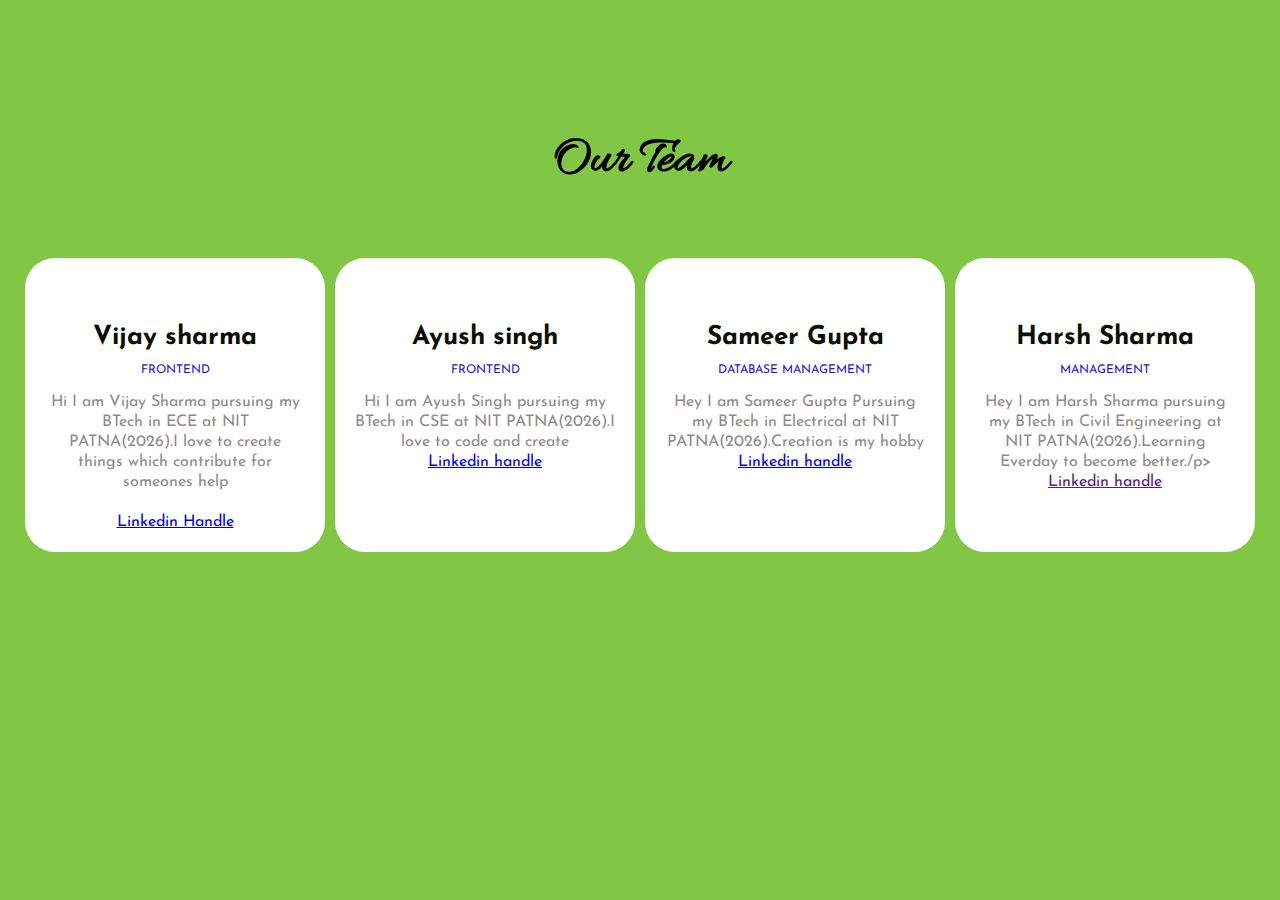
==== aboutus.html @ ec7a9374 "first push" ====
<!DOCTYPE html>
<html lang="en">
<head>
    <meta charset="UTF-8">
    <meta http-equiv="X-UA-Compatible" content="IE=edge">
    <meta name="viewport" content="width=device-width, initial-scale=1.0">
    <title>About us</title>
    <link rel="stylesheet" href="aboutus.css">
</head>
<body>
  <div class="about">
    <h1>Our Team</h1>
    <div class="team">
        <div class="team_members">
            <h3>Vijay sharma</h3>
            <p class="role">
                Frontend
            </p>
            <p>Hi I am Vijay Sharma pursuing my BTech in ECE at NIT PATNA(2026).I love to create things which contribute for someones help</p><br>
            <a href="https://www.linkedin.com/in/vijay-sharma-23b32b250">Linkedin Handle</a>
        </div>
        <div class="team_members">
            <h3>Ayush singh</h3>
            <p class="role">
                Frontend
            </p>
            <p>Hi I am Ayush Singh pursuing my BTech in CSE at NIT PATNA(2026).I love to code and create</p>
            <a href="https://www.linkedin.com/in/ayush-singh-9253a1230">Linkedin handle</a>
        </div>
        <div class="team_members">
            <h3>Sameer Gupta</h3>
            <p class="role">
                Database Management
            </p>
            <p>Hey I am Sameer Gupta Pursuing my BTech in Electrical at NIT PATNA(2026).Creation is my hobby</p>
            <a href="https://www.linkedin.com/in/sameer-gupta-18a366259">Linkedin handle</a>
        </div>
        <div class="team_members">
            <h3>Harsh Sharma</h3>
            <p class="role">
                Management
            </p>
            <p>Hey I am Harsh Sharma pursuing my BTech in Civil Engineering at NIT PATNA(2026).Learning Everday to become better./p>
                
            </p>
            <a href="">Linkedin handle</a>
            
        </div>
    </div>
  </div>
</body>
</html>
---- aboutus.css ----
/* body{
    background-image: url(assets/christine-GhCXgwm91Ys-unsplash.jpg);
    background-repeat:no-repeat;
    background-size: cover;
} */
@import url('https://fonts.googleapis.com/css2?family=Allura&family=Josefin+Sans&display=swap');
*{
    margin: 0;
    padding: 0;
    box-sizing: border-box;
    border-radius: 30px;
}
body{
    background: #81c644;
    font-family:'Josefin Sans', sans-serif;
}
.about{
    margin-top: 10%;

}
.about h1{
    font-family: 'Allura',cursive;
    font-size: 52px;
    margin-bottom: 60px;
    text-align: center;
}
.team{
    display: flex;
    text-align: center;
    width: auto;
    justify-content: center;
    flex-wrap: wrap;
}
.team .team_members{
    background-color: #fff;
    margin: 5px;
    margin-bottom: 50px;
    width: 300px;
    padding: 20px;
    line-height: 20px;
    color: #8e8b8b;
    position: relative;

}
.team .team_members h3{
    color:#090f03;
    font-size:  26px;
    margin-top: 50px;
}
.team .team_members p.role{
    color: #1e12cf;
    font-size: 12px;
    text-transform:uppercase ;
    margin:12px 0px;
}
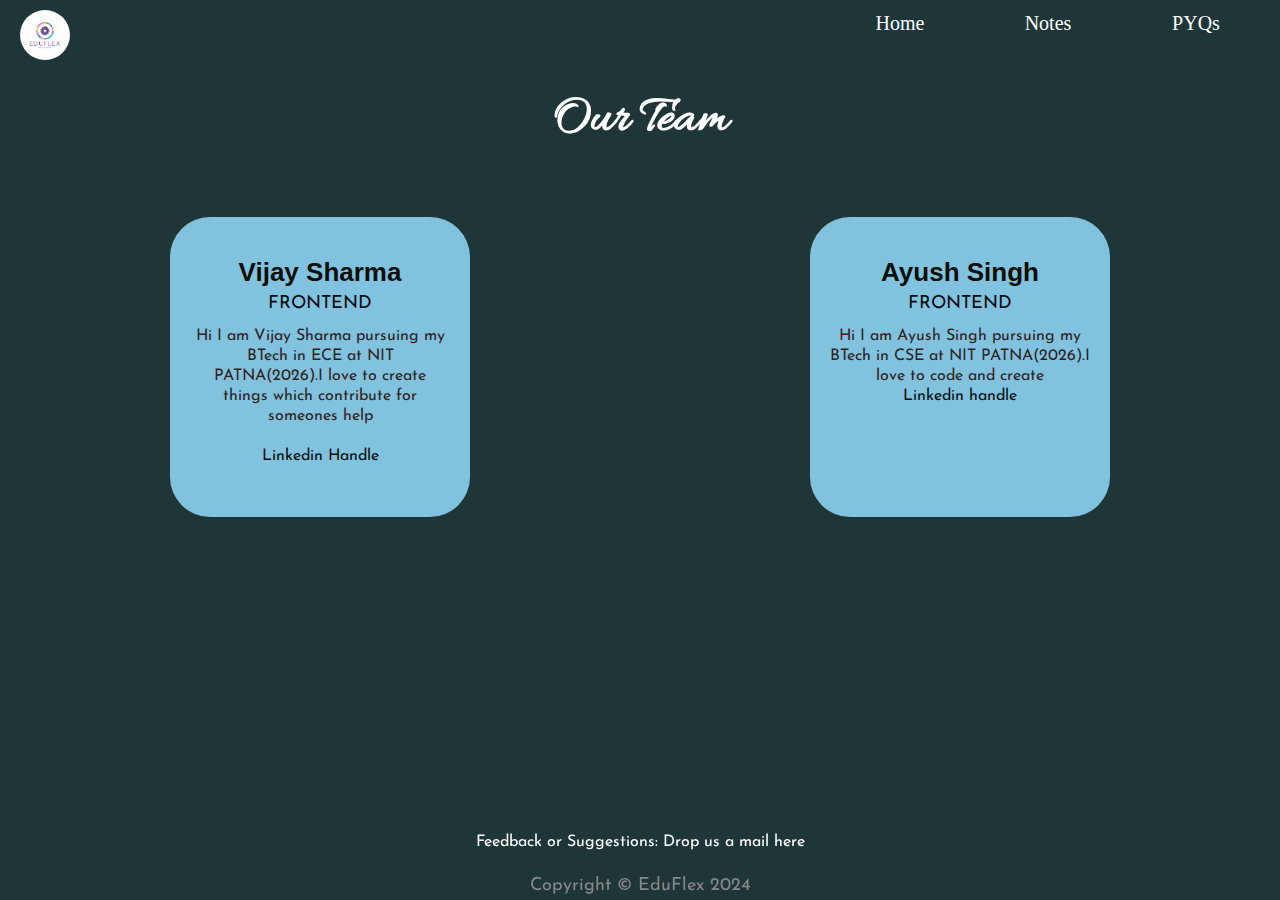
==== commit ccb44d5b: "Major Changes" ====
--- a/aboutus.html
+++ b/aboutus.html
@@ -8,11 +8,23 @@
     <link rel="stylesheet" href="aboutus.css">
 </head>
 <body>
+    <header class="head">
+        <nav>
+            <ul>
+                <a href="index.html"><img src="./assets/Logo.png" alt="Image"></a>
+                <a href="index.html" class="underline"><li>Home</li></a>
+                <a href="notes.html" class="underline"><li>Notes</li></a>
+                <a href="pyqs.html" class="underline"><li>PYQs</li></a>
+                
+            </ul>
+        </nav>
+    </header>
+
   <div class="about">
     <h1>Our Team</h1>
     <div class="team">
         <div class="team_members">
-            <h3>Vijay sharma</h3>
+            <h3>Vijay Sharma</h3>
             <p class="role">
                 Frontend
             </p>
@@ -20,33 +32,21 @@
             <a href="https://www.linkedin.com/in/vijay-sharma-23b32b250">Linkedin Handle</a>
         </div>
         <div class="team_members">
-            <h3>Ayush singh</h3>
+            <h3>Ayush Singh</h3>
             <p class="role">
                 Frontend
             </p>
             <p>Hi I am Ayush Singh pursuing my BTech in CSE at NIT PATNA(2026).I love to code and create</p>
             <a href="https://www.linkedin.com/in/ayush-singh-9253a1230">Linkedin handle</a>
         </div>
-        <div class="team_members">
-            <h3>Sameer Gupta</h3>
-            <p class="role">
-                Database Management
-            </p>
-            <p>Hey I am Sameer Gupta Pursuing my BTech in Electrical at NIT PATNA(2026).Creation is my hobby</p>
-            <a href="https://www.linkedin.com/in/sameer-gupta-18a366259">Linkedin handle</a>
-        </div>
-        <div class="team_members">
-            <h3>Harsh Sharma</h3>
-            <p class="role">
-                Management
-            </p>
-            <p>Hey I am Harsh Sharma pursuing my BTech in Civil Engineering at NIT PATNA(2026).Learning Everday to become better./p>
-                
-            </p>
-            <a href="">Linkedin handle</a>
-            
         </div>
     </div>
-  </div>
+    <footer class="footer1">
+        <p>Feedback or Suggestions: <a href="mailto:vijaysharma11702@gmail.com">Drop us a mail here</a></p>
+      </footer>
+    
+      <footer class="footer2">
+        <p>Copyright © EduFlex 2024</p>
+      </footer>
 </body>
 </html>--- a/aboutus.css
+++ b/aboutus.css
@@ -8,19 +8,95 @@
     margin: 0;
     padding: 0;
     box-sizing: border-box;
-    border-radius: 30px;
+    border-radius: 40px;
 }
+.head {
+    width: 100%;
+    padding: 0;
+}
+.head img {
+    position: absolute;
+    top: 0;
+    left: 20px;
+    margin-top: 10px;
+    width: 50px;
+    height: 50px;
+    flex-direction: left;
+    align-items:flex-start;
+    border-radius: 25px;
+    display: flex;
+}
+.head nav {
+    display: flex;
+    justify-content: flex-end;
+    align-items: center;
+    padding: 10px;
+    width: 100%;
+}
+.head ul {
+    display: flex;
+    list-style: none;
+    margin: 0;
+    padding: 0;
+}
+.head li {
+    display: flex;
+    border-radius: 9px;
+    justify-content: center;
+    align-items: center;
+    margin: 0 10px;
+    width: 10vw;
+    padding: 2px;
+    font-family: 'Times New Roman', Times, serif;
+    /* border: 2px solid rgb(87, 62, 87); */
+    /* background-color: rgb(128, 206, 232); */
+    font-size: 20px;
+    text-align: center;
+}
+.head li:hover {  /* Hover effects for list items */
+  background-color: #7ec6da; /* Change background color on hover */
+  transform: scale(1.1); /* Slightly scale up on hover */
+}
+
+/* Optional: Underline hover effect */
+.head li a {
+  position: relative;
+  overflow: hidden;
+}
+
+.head li a::after {
+  content: "";
+  position: absolute;
+  width: 0%;
+  height: 2px; /* Adjust underline height as needed */
+  bottom: -2px; /* Adjust underline position as needed */
+  left: 0;
+  background-color: #fff; /* Change underline color */
+  transition: width 0.3s ease-in-out;
+}
+
+.head li:hover a::after {
+  width: 100%;  /* Animate underline to full width on hover */
+}
+.head a {
+    color: white;
+    text-decoration: none;
+}
+
+
+
 body{
-    background: #81c644;
+    background: #1f3639;
     font-family:'Josefin Sans', sans-serif;
 }
 .about{
-    margin-top: 10%;
+    margin-top: 40px;
 
 }
 .about h1{
     font-family: 'Allura',cursive;
     font-size: 52px;
+    color: white;
     margin-bottom: 60px;
     text-align: center;
 }
@@ -28,28 +104,93 @@
     display: flex;
     text-align: center;
     width: auto;
-    justify-content: center;
+    justify-content: space-around;
     flex-wrap: wrap;
+    animation: slideLeftIn 2s ease-in-out forwards;
+}
+.team a{
+    text-decoration: none;
+    color: #0c0e0a;
 }
 .team .team_members{
-    background-color: #fff;
+    background-color: #81c2de;
     margin: 5px;
     margin-bottom: 50px;
     width: 300px;
     padding: 20px;
+    max-height: 100%;
+    height: 300px;
     line-height: 20px;
-    color: #8e8b8b;
+    color: #312222;
     position: relative;
+    animation: slideDownIn 0.5s ease-in-out forwards;
 
 }
 .team .team_members h3{
-    color:#090f03;
+    color:#0c0e0a;
+    font-family:'Trebuchet MS', 'Lucida Sans Unicode', 'Lucida Grande', 'Lucida Sans', Arial, sans-serif;
     font-size:  26px;
-    margin-top: 50px;
+    margin-top: 25px;
 }
 .team .team_members p.role{
-    color: #1e12cf;
-    font-size: 12px;
+    color: #0a090f;
+    font-size: 18px;
     text-transform:uppercase ;
     margin:12px 0px;
 }
+@keyframes slideLeftIn {
+    from {
+      transform: translateX(-100%); /* Start from offscreen left */
+      opacity: 0; /* Start with no opacity */
+    }
+    to {
+      transform: translateX(0); /* End at original position */
+      opacity: 1; /* End with full opacity */
+    }
+  }
+
+
+ /* Footer styles (unchanged for footer1) */
+.footer1 {
+    position: fixed;
+    bottom: 40px; /* Adjust for desired spacing between footers */
+    left: auto;
+    right: 0;
+    width: 100%;
+    text-align: center;
+    padding: 10px;
+    /* background-color: #333; */
+    color: #fff;
+  }
+  
+  .footer1 p {
+    margin: 0;
+  }
+  
+  .footer1 a {
+    color: inherit;
+    text-decoration: none;
+  }
+  
+  .footer1 a:hover {
+    text-decoration: underline;
+  }
+  
+  /* Second footer styles */
+  .footer2 {
+    position: fixed;
+    bottom: 0; /* Place at absolute bottom */
+    left: auto;
+    right: 0;
+    width: 100%;
+    text-align: center;
+    padding: 5px;
+    font-size: 18px;
+    color: #888;
+    /* background-color: #eee; Optional light background */
+  }
+  
+  .footer2 p {
+    margin: 0;
+  }
+  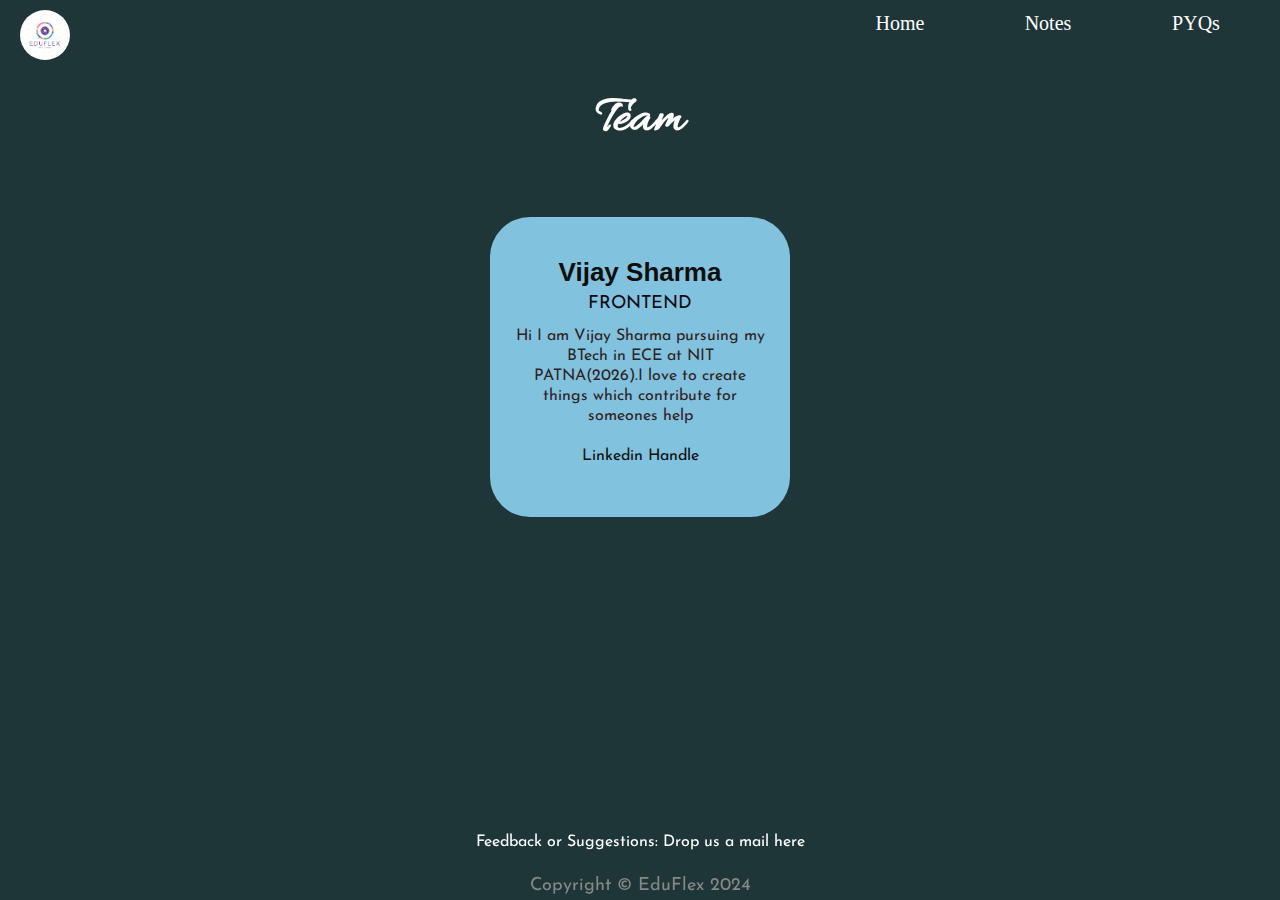
==== commit f8c65ad6: "Update aboutus.html" ====
--- a/aboutus.html
+++ b/aboutus.html
@@ -21,7 +21,7 @@
     </header>
 
   <div class="about">
-    <h1>Our Team</h1>
+    <h1>Team</h1>
     <div class="team">
         <div class="team_members">
             <h3>Vijay Sharma</h3>
@@ -31,14 +31,14 @@
             <p>Hi I am Vijay Sharma pursuing my BTech in ECE at NIT PATNA(2026).I love to create things which contribute for someones help</p><br>
             <a href="https://www.linkedin.com/in/vijay-sharma-23b32b250">Linkedin Handle</a>
         </div>
-        <div class="team_members">
+<!--         <div class="team_members">
             <h3>Ayush Singh</h3>
             <p class="role">
                 Frontend
             </p>
             <p>Hi I am Ayush Singh pursuing my BTech in CSE at NIT PATNA(2026).I love to code and create</p>
             <a href="https://www.linkedin.com/in/ayush-singh-9253a1230">Linkedin handle</a>
-        </div>
+        </div> -->
         </div>
     </div>
     <footer class="footer1">
@@ -49,4 +49,4 @@
         <p>Copyright © EduFlex 2024</p>
       </footer>
 </body>
-</html>+</html>
